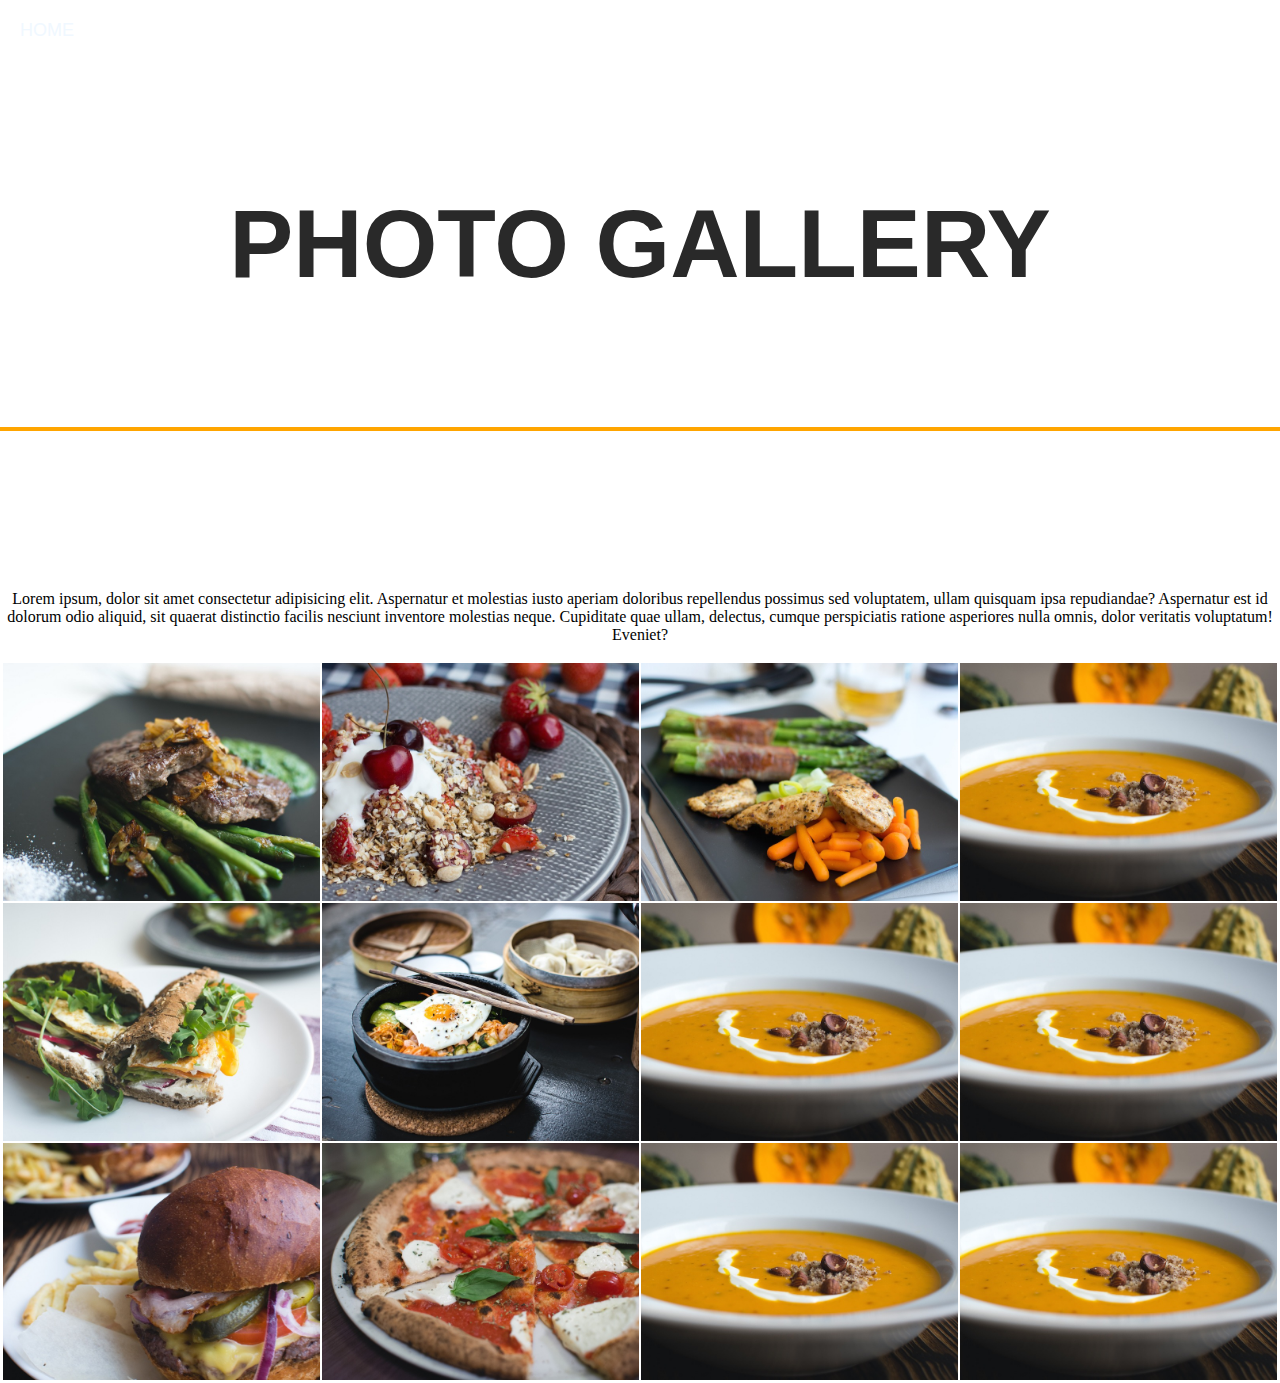
==== index.html @ ce657b19 "index" ====
<!DOCTYPE html>
<html lang="en">
<head>
    <link rel="stylesheet" href="css/photogallery.css">
    <meta charset="UTF-8">
    <meta http-equiv="X-UA-Compatible" content="IE=edge">
    <meta name="viewport" content="width=device-width, initial-scale=1.0">
    <title>Document</title>
</head>
<body>
<!----------------------------------- header ------------------------------------->
<header>
    <div class="return"><a href="" class="button" type="button">HOME</a></div>
    <center><div class="heading"><h1>PHOTO GALLERY</h1></div></center>
</header>

<!------------------------------------ small para  -------------------------------->
<center>
<p>
    Lorem ipsum, dolor sit amet consectetur adipisicing elit. Aspernatur et molestias iusto aperiam doloribus repellendus possimus sed voluptatem, ullam quisquam ipsa repudiandae? Aspernatur est id dolorum odio aliquid, sit quaerat distinctio facilis nesciunt inventore molestias neque. Cupiditate quae ullam, delectus, cumque perspiciatis ratione asperiores nulla omnis, dolor veritatis voluptatum! Eveniet?
</p>
</center>



<!---------------------------------- photo flex ----------------------------------->
    <div class="gallery">
        <div class="gallery__column">
            <a href="#" class="gallery__link">
                <figure class="gallery__thumb">
                    <img src="PHOTOS/1.jpeg" alt=".." class="gallery__image">
                </figure>
            </a>
    
            <a href="#" class="gallery__link">
                <figure class="gallery__thumb">
                    <img src="PHOTOS/2.jpeg" alt=".." class="gallery__image">
                </figure>
            </a>
    
            <a href="#" class="gallery__link">
                <figure class="gallery__thumb">
                    <img src="PHOTOS/3.jpeg" alt=".." class="gallery__image">
                </figure>
            </a>
        </div>
        
        <div class="gallery__column">
            <a href="#" class="gallery__link">
                <figure class="gallery__thumb">
                    <img src="PHOTOS/4.jpeg" alt=".." class="gallery__image">
                </figure>
            </a>
            
            <a href="#" class="gallery__link">
                <figure class="gallery__thumb">
                    <img src="PHOTOS/5.jpeg" alt=".." class="gallery__image">
                </figure>
            </a>
    
            <a href="#" class="gallery__link">
                <figure class="gallery__thumb">
                    <img src="PHOTOS/6.jpeg" alt=".." class="gallery__image">
                </figure>
            </a>
        </div>
        
        <div class="gallery__column">
            <a href="#" class="gallery__link">
                <figure class="gallery__thumb">
                    <img src="PHOTOS/7.jpeg" alt=".." class="gallery__image">
                </figure>
            </a>
            
            <a href="#" class="gallery__link">
                <figure class="gallery__thumb">
                    <img src="PHOTOS/8.jpeg" alt=".." class="gallery__image">
                </figure>
            </a>
    
            <a href="#" class="gallery__link">
                <figure class="gallery__thumb">
                    <img src="PHOTOS/8.jpeg" alt=".." class="gallery__image">
                </figure>
            </a>
        </div>
        
        <div class="gallery__column">
            <a href="#" class="gallery__link">
                <figure class="gallery__thumb">
                    <img src="PHOTOS/8.jpeg" alt=".." class="gallery__image">
                </figure>
            </a>
    
            <a href="#" class="gallery__link">
                <figure class="gallery__thumb">
                    <img src="PHOTOS/8.jpeg" alt=".." class="gallery__image">
                </figure>
            </a>
            
            <a href="#" class="gallery__link">
                <figure class="gallery__thumb">
                    <img src="PHOTOS/8.jpeg" alt=".." class="gallery__image">
                </figure>
            </a>
        </div>
    </div>
</body>
</html>
---- css/photogallery.css ----
body{
    background-color: rgb(255, 255, 255);
    margin: 0%;
}
header{
    background-image: url(https://images.pexels.com/photos/3756523/pexels-photo-3756523.jpeg?auto=compress&cs=tinysrgb&w=1260&h=750&dpr=1);
    background-size: cover;
    background-repeat: no-repeat;
    background-attachment: fixed;
    height: 60vh;
    margin-bottom: 50px;
    overflow: hidden;
}
.return
{   
    font-family: 'Lato', 'Arial', sans-serif;
    /* margin: 20px; */
    padding: 20px;
    font-size: 18px;
    text-align: center;
    width: 45px;
    color: white;
}
.return a{
    color: aliceblue;
    text-decoration: none;
}
.return a:hover{
    border-bottom: solid 1px white;
}
.heading{
    color: rgb(41, 41, 41);
    background-color: rgba(255, 255, 255, 0.473);
    overflow: hidden;
    font-size: 48px;
    padding: 10%;
    margin: 0%;
    border-bottom: solid 4px orange;
    width: 80%;
}
center{
    margin: 0%;
}
/* --------------------------gallery --------------------------*/
.gallery {
	display: flex;
	padding: 2px;
	transition: .3s;
    
}
.gallery__image:hover{
	filter: saturate(1.5);
}

.gallery__column {
		display: flex;
		flex-direction: column;
		width: 25%;
}
.gallery__image {
    display: block;
    width: 100%;
    transition: .3s;
}   
.gallery__image:hover {
    transform: scale(1.1);
    }
.gallery__thumb {
	position: relative;
    margin: 1px;

}
.gallery__link {
    margin: 2px;
    overflow: hidden;
}
.gallery__link{
    padding: 0%;
    margin: 0%;
}

h1 {
    font-family: 'Lato', 'Arial';
    margin: 0%;
}
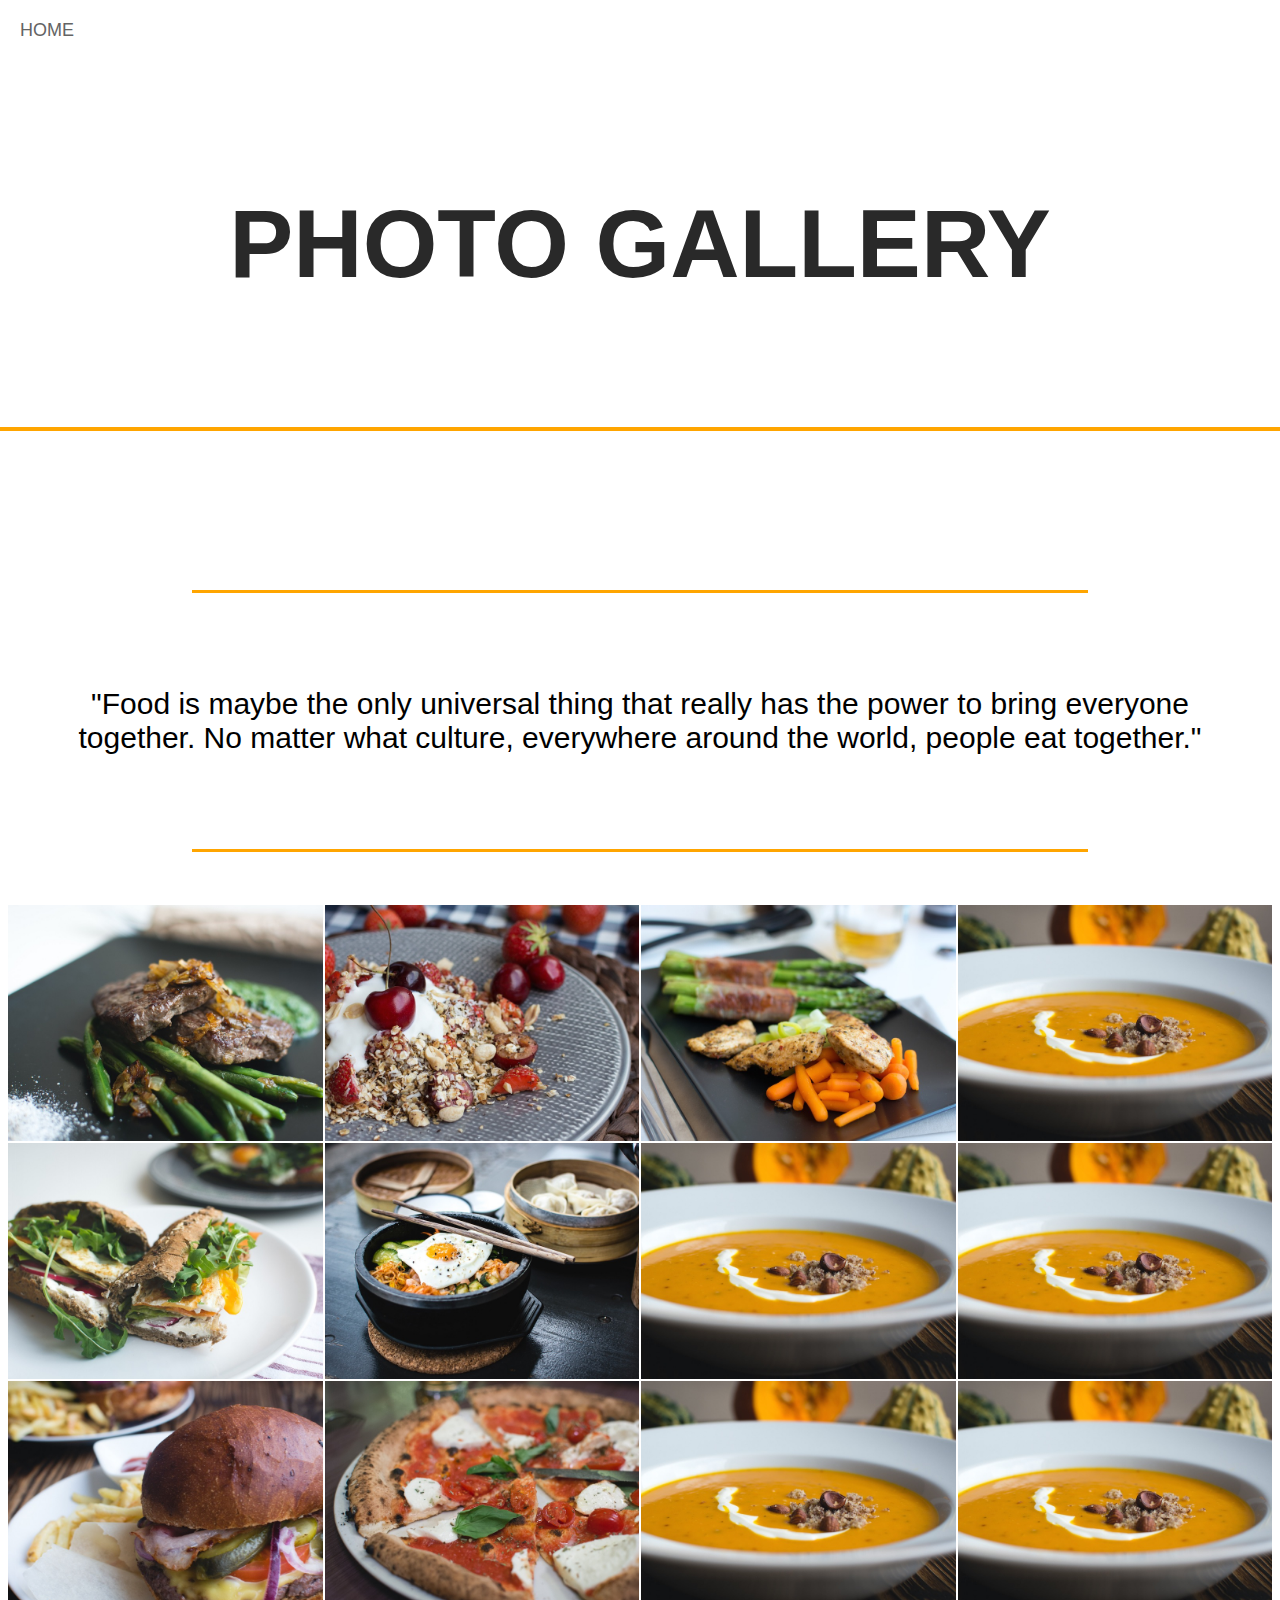
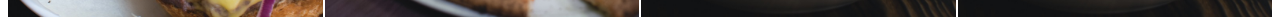
==== commit 3dbcc107: "four" ====
--- a/index.html
+++ b/index.html
@@ -16,11 +16,12 @@
 
 <!------------------------------------ small para  -------------------------------->
 <center>
-<p>
-    Lorem ipsum, dolor sit amet consectetur adipisicing elit. Aspernatur et molestias iusto aperiam doloribus repellendus possimus sed voluptatem, ullam quisquam ipsa repudiandae? Aspernatur est id dolorum odio aliquid, sit quaerat distinctio facilis nesciunt inventore molestias neque. Cupiditate quae ullam, delectus, cumque perspiciatis ratione asperiores nulla omnis, dolor veritatis voluptatum! Eveniet?
+<div class="hr"></div>
+<p class="quote">
+    "Food is maybe the only universal thing that really has the power to bring everyone together. No matter what culture, everywhere around the world, people eat together."
 </p>
+<div class="hr"></div>
 </center>
-
 
 
 <!---------------------------------- photo flex ----------------------------------->
--- a/css/photogallery.css
+++ b/css/photogallery.css
@@ -2,6 +2,7 @@
     background-color: rgb(255, 255, 255);
     margin: 0%;
 }
+/* ------------------------------header ----------------------------------*/
 header{
     background-image: url(https://images.pexels.com/photos/3756523/pexels-photo-3756523.jpeg?auto=compress&cs=tinysrgb&w=1260&h=750&dpr=1);
     background-size: cover;
@@ -22,11 +23,11 @@
     color: white;
 }
 .return a{
-    color: aliceblue;
+    color: rgb(100, 100, 100);
     text-decoration: none;
 }
 .return a:hover{
-    border-bottom: solid 1px white;
+    border-bottom: solid 1px rgb(100, 100, 100);
 }
 .heading{
     color: rgb(41, 41, 41);
@@ -41,8 +42,20 @@
 center{
     margin: 0%;
 }
+.quote{
+    font-family: 'Lato', 'Arial';
+    font-size: 30px;
+    padding: 5%;
+}
+.hr{
+    width: 70%;
+    background-color: orange;
+    height: 3px;
+}
 /* --------------------------gallery --------------------------*/
 .gallery {
+    margin: 5px;
+    margin-top: 50px;
 	display: flex;
 	padding: 2px;
 	transition: .3s;
@@ -83,4 +96,21 @@
     font-family: 'Lato', 'Arial';
     margin: 0%;
 }
-
+/* ---------------------------responsiveness-------------------------------------- */
+@media screen and (max-width:700px)
+{
+    .heading{
+        font-size: medium;
+        padding-top: 35%;
+        padding-bottom: 35%;
+    }
+    .gallery{
+        display: block;
+    }
+    .gallery__column{
+        display: block;
+        width: 100%;
+        margin: 0%;
+        padding: 0%;
+    }
+}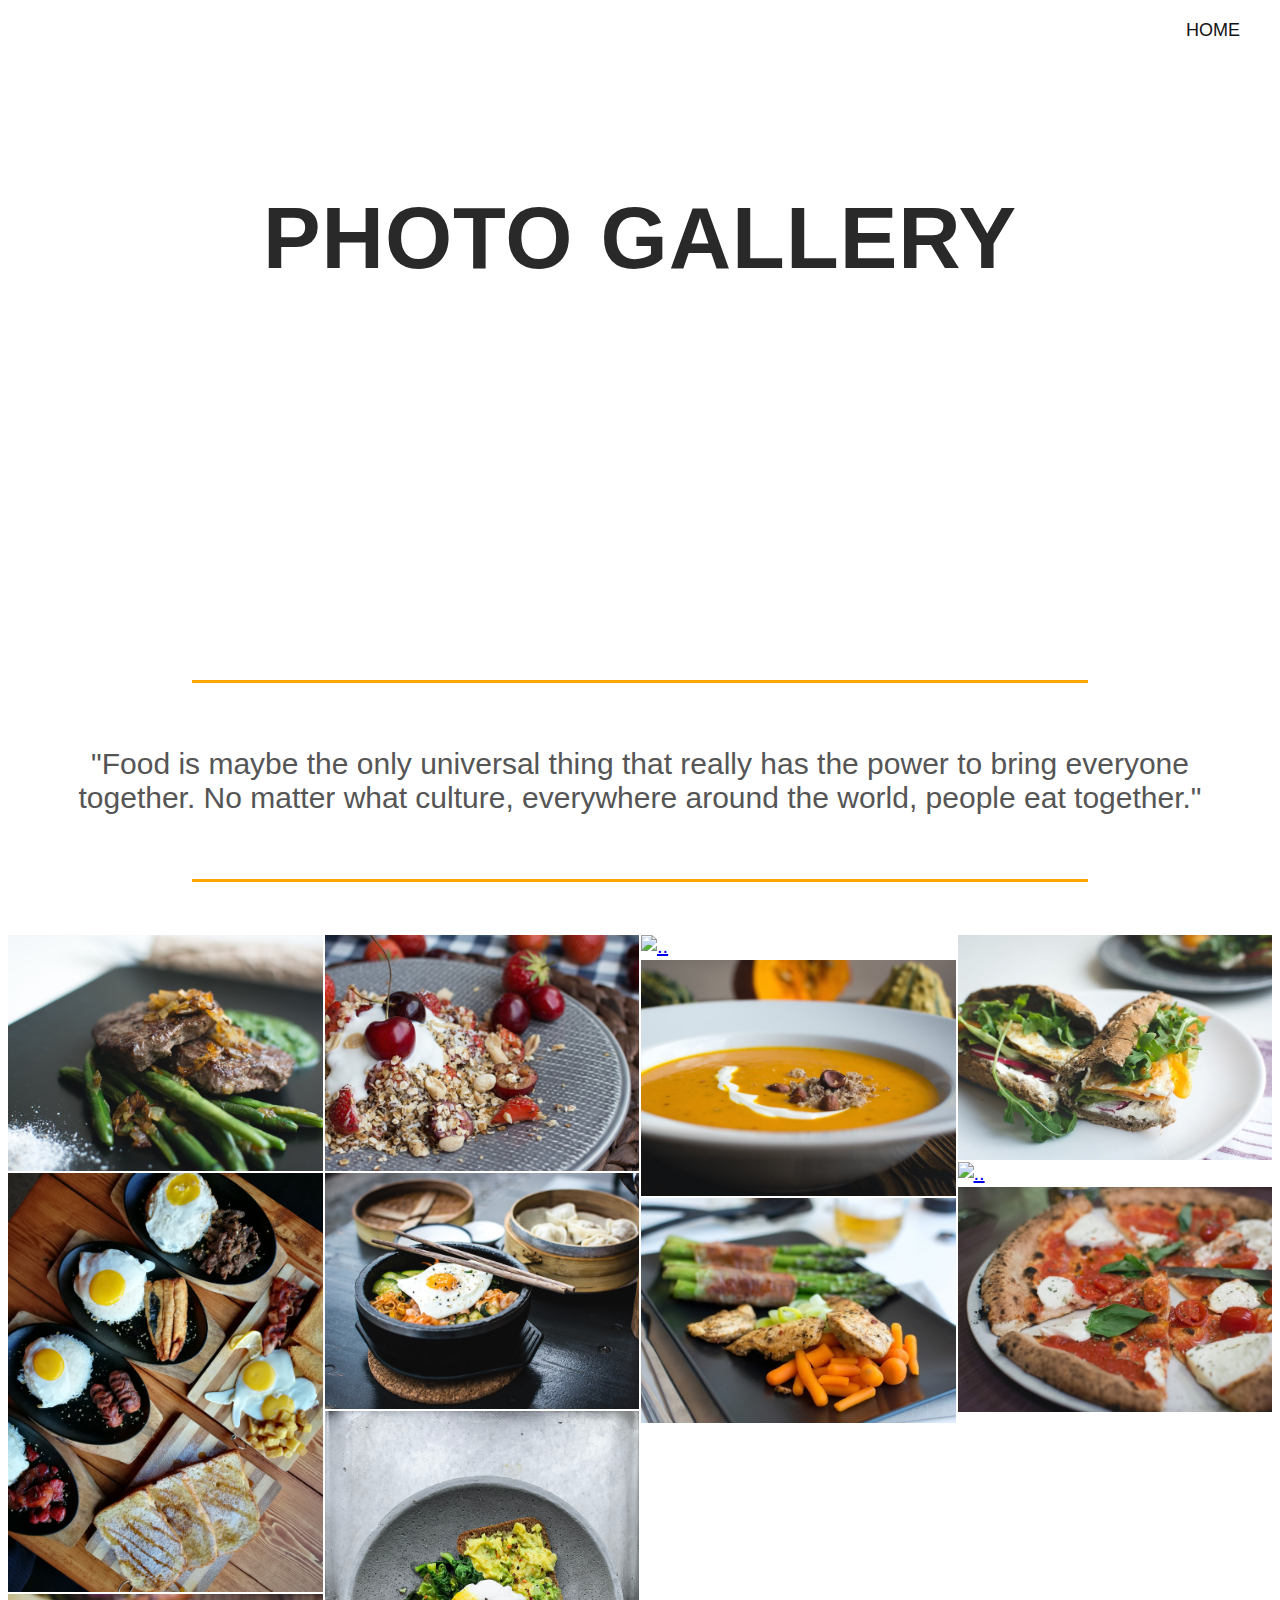
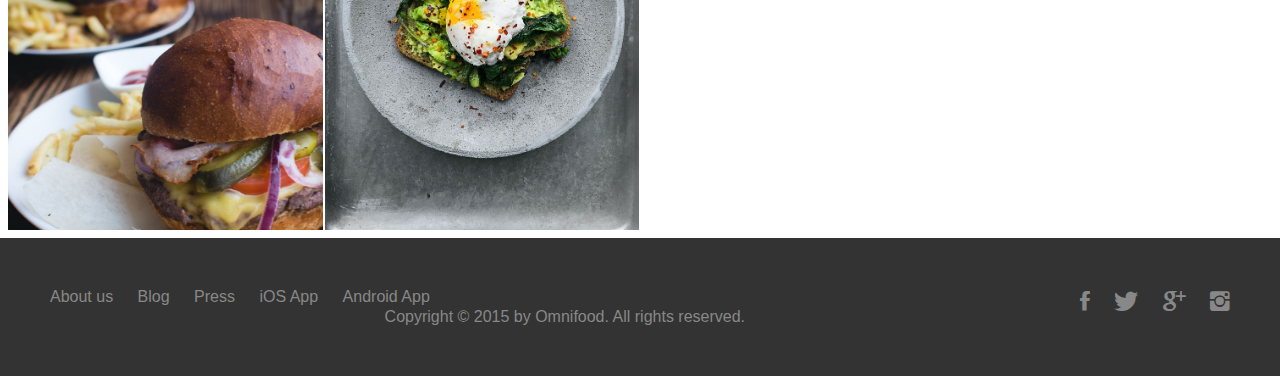
==== commit 921666cd: "almost done" ====
--- a/index.html
+++ b/index.html
@@ -1,11 +1,12 @@
 <!DOCTYPE html>
 <html lang="en">
 <head>
+    <link rel="stylesheet" type="text/css" href="vendors/css/ionicons.min.css">
     <link rel="stylesheet" href="css/photogallery.css">
     <meta charset="UTF-8">
     <meta http-equiv="X-UA-Compatible" content="IE=edge">
     <meta name="viewport" content="width=device-width, initial-scale=1.0">
-    <title>Document</title>
+    <title>Photo Gallery</title>
 </head>
 <body>
 <!----------------------------------- header ------------------------------------->
@@ -35,7 +36,7 @@
     
             <a href="#" class="gallery__link">
                 <figure class="gallery__thumb">
-                    <img src="PHOTOS/2.jpeg" alt=".." class="gallery__image">
+                    <img src="PHOTOS/9.jpg" alt=".." class="gallery__image">
                 </figure>
             </a>
     
@@ -61,7 +62,7 @@
     
             <a href="#" class="gallery__link">
                 <figure class="gallery__thumb">
-                    <img src="PHOTOS/6.jpeg" alt=".." class="gallery__image">
+                    <img src="PHOTOS/10.jpg" alt=".." class="gallery__image">
                 </figure>
             </a>
         </div>
@@ -69,7 +70,7 @@
         <div class="gallery__column">
             <a href="#" class="gallery__link">
                 <figure class="gallery__thumb">
-                    <img src="PHOTOS/7.jpeg" alt=".." class="gallery__image">
+                    <img src="PHOTOS/11.jpg" alt=".." class="gallery__image">
                 </figure>
             </a>
             
@@ -81,7 +82,7 @@
     
             <a href="#" class="gallery__link">
                 <figure class="gallery__thumb">
-                    <img src="PHOTOS/8.jpeg" alt=".." class="gallery__image">
+                    <img src="PHOTOS/7.jpeg" alt=".." class="gallery__image">
                 </figure>
             </a>
         </div>
@@ -89,22 +90,49 @@
         <div class="gallery__column">
             <a href="#" class="gallery__link">
                 <figure class="gallery__thumb">
-                    <img src="PHOTOS/8.jpeg" alt=".." class="gallery__image">
+                    <img src="PHOTOS/2.jpeg" alt=".." class="gallery__image">
                 </figure>
             </a>
     
             <a href="#" class="gallery__link">
                 <figure class="gallery__thumb">
-                    <img src="PHOTOS/8.jpeg" alt=".." class="gallery__image">
+                    <img src="PHOTOS/12.jpg" alt=".." class="gallery__image">
                 </figure>
             </a>
             
             <a href="#" class="gallery__link">
                 <figure class="gallery__thumb">
-                    <img src="PHOTOS/8.jpeg" alt=".." class="gallery__image">
+                    <img src="PHOTOS/6.jpeg" alt=".." class="gallery__image">
                 </figure>
             </a>
         </div>
     </div>
+<!-- ------------------------------footer --------------------------------------------->
+    <footer>
+        <div class="row">
+            <div class="">
+                <ul class="footer-nav">
+                    <li><a href="#">About us</a></li>
+                    <li><a href="#">Blog</a></li>
+                    <li><a href="#">Press</a></li>
+                    <li><a href="#">iOS App</a></li>
+                    <li><a href="#">Android App</a></li>
+                </ul>
+            </div>
+            <div class="">
+                <ul class="social-links">
+                    <li><a href="#"><i class="ion-social-facebook"></i></a></li>
+                    <li><a href="#"><i class="ion-social-twitter"></i></a></li>
+                    <li><a href="#"><i class="ion-social-googleplus"></i></a></li>
+                    <li><a href="#"><i class="ion-social-instagram"></i></a></li>
+                </ul>
+            </div>
+        </div>
+        <div class="row">
+            <p>
+                Copyright &copy; 2015 by Omnifood. All rights reserved.
+            </p>
+        </div>
+    </footer>
 </body>
 </html>--- a/css/photogallery.css
+++ b/css/photogallery.css
@@ -1,14 +1,36 @@
-body{
-    background-color: rgb(255, 255, 255);
-    margin: 0%;
-}
+* {
+    margin: 0;
+    padding: 0;
+    box-sizing: border-box;
+}
+
+html,
+body {
+    background-color: #fff;
+    color: #555;
+    font-family: 'Lato', 'Arial', sans-serif;
+    font-weight: 300;
+    font-size: 20px;
+    text-rendering: optimizeLegibility;
+    overflow-x: hidden;
+}
+
+.clearfix {zoom: 1;}
+.clearfix:after {
+    content: '.';
+    clear: both;
+    display: block;
+    height: 0;
+    visibility: hidden;
+}
+
 /* ------------------------------header ----------------------------------*/
 header{
     background-image: url(https://images.pexels.com/photos/3756523/pexels-photo-3756523.jpeg?auto=compress&cs=tinysrgb&w=1260&h=750&dpr=1);
     background-size: cover;
     background-repeat: no-repeat;
     background-attachment: fixed;
-    height: 60vh;
+    height: 70vh;
     margin-bottom: 50px;
     overflow: hidden;
 }
@@ -18,16 +40,17 @@
     /* margin: 20px; */
     padding: 20px;
     font-size: 18px;
-    text-align: center;
-    width: 45px;
+    text-align: right;
     color: white;
+    position: relative;
+    margin-right: 20px;
 }
 .return a{
-    color: rgb(100, 100, 100);
+    color: rgb(19, 19, 19);
     text-decoration: none;
 }
 .return a:hover{
-    border-bottom: solid 1px rgb(100, 100, 100);
+    border-bottom: solid 1px rgb(19, 19, 19);
 }
 .heading{
     color: rgb(41, 41, 41);
@@ -36,7 +59,6 @@
     font-size: 48px;
     padding: 10%;
     margin: 0%;
-    border-bottom: solid 4px orange;
     width: 80%;
 }
 center{
@@ -93,6 +115,11 @@
 }
 
 h1 {
+    font-size: 180%;
+    word-spacing: 2px;
+    text-align: center;
+    margin-bottom: 30px;
+    letter-spacing: 1px;
     font-family: 'Lato', 'Arial';
     margin: 0%;
 }
@@ -113,4 +140,87 @@
         margin: 0%;
         padding: 0%;
     }
+}
+
+/* ----------------------------------------------- */
+/* FOOTER */
+/* ----------------------------------------------- */
+
+footer {
+    background-color: #333;
+    padding: 50px;
+    font-size: 80%;
+}
+
+.footer-nav {
+    list-style: none;
+    float: left;
+}
+
+.social-links {
+    list-style: none;
+    float: right;
+}
+
+.footer-nav li,
+.social-links li {
+    display: inline-block;
+    margin-right: 20px;
+}
+
+.footer-nav li:last-child,
+.social-links li:last-child {
+    margin-right: 0;
+}
+
+.footer-nav li a:link,
+.footer-nav li a:visited, 
+.social-links li a:link,
+.social-links li a:visited {
+    text-decoration: none;
+    border: 0;
+    color: #888;
+    -webkit-transition: color 0.2s;
+    transition: color 0.2s;
+}
+
+.footer-nav li a:hover,
+.footer-nav li a:active {
+    color: #ddd;
+}
+
+.social-links li a:link,
+.social-links li a:visited {
+    font-size: 160%;
+}
+
+.ion-social-facebook,
+.ion-social-twitter,
+.ion-social-googleplus,
+.ion-social-instagram {
+    -webkit-transition: color 0.2s;
+    transition: color 0.2s;
+}
+
+.ion-social-facebook:hover {
+    color: #3b5998;
+}
+
+.ion-social-twitter:hover {
+    color: #00aced;
+}
+
+.ion-social-googleplus:hover {
+    color: #dd4b39;
+}
+
+.ion-social-instagram:hover {
+    color: #517fa4;
+}
+
+
+footer p {
+    color: #888;
+    text-align: center;
+    margin-top: 20px;
 }